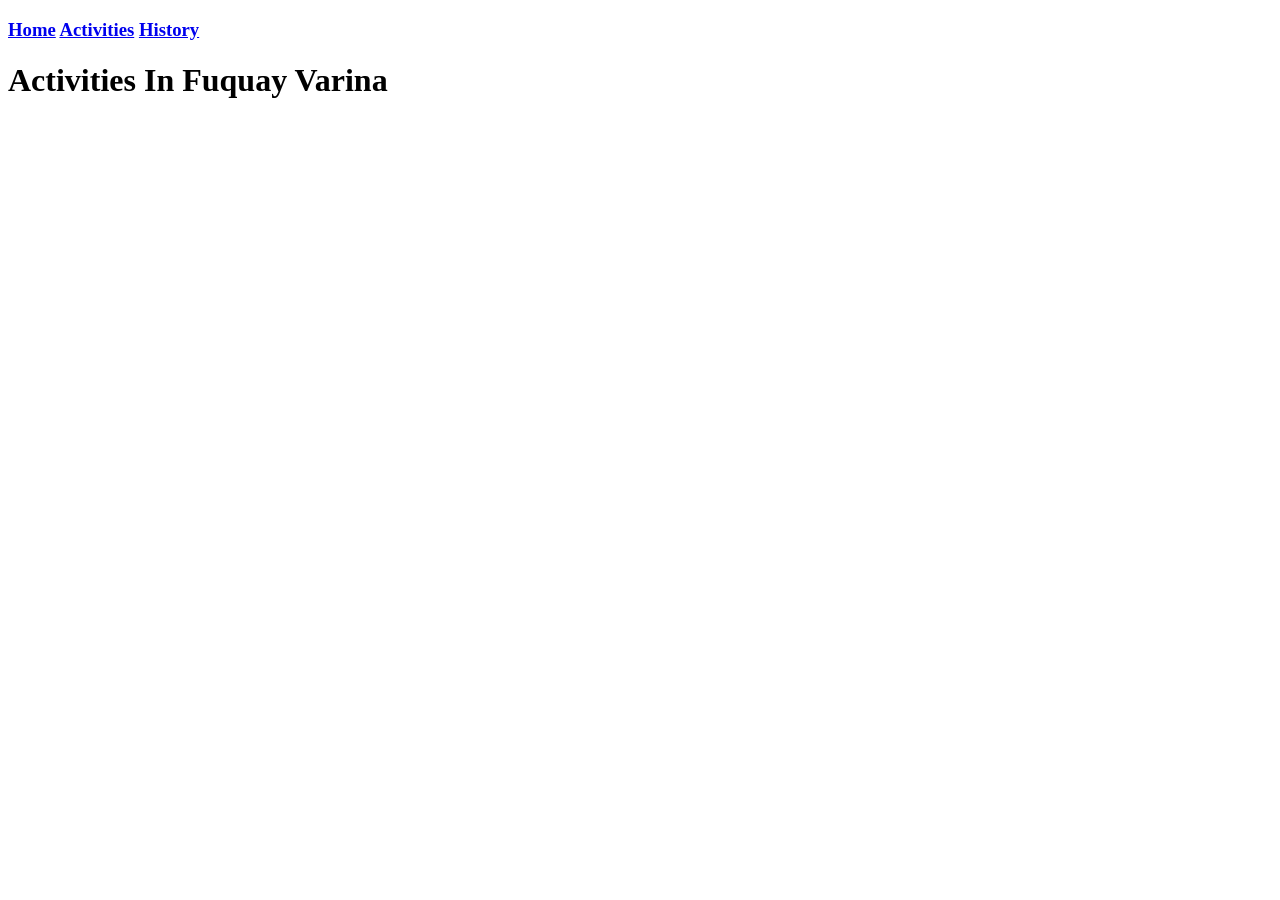
==== local-guide/activities.html @ de7a422e "Add web files" ====
<!DOCTYPE html>
<html lang="en">
<head>
    <meta charset="UTF-8">
    <meta name="viewport" content="width=device-width, initial-scale=1.0">
    <link rel="stylesheet" href="style.css">
    <title>Document</title>
</head>
<body>
    <nav>
        <h3>
            <a href="index.html">Home</a>
            <a href="activities.html">Activities</a>
            <a href="history.html">History</a>
        </h3>
    </nav>
    <header>
        <h1>
            Activities In Fuquay Varina
        </h1>
    </header>
</body>
</html>
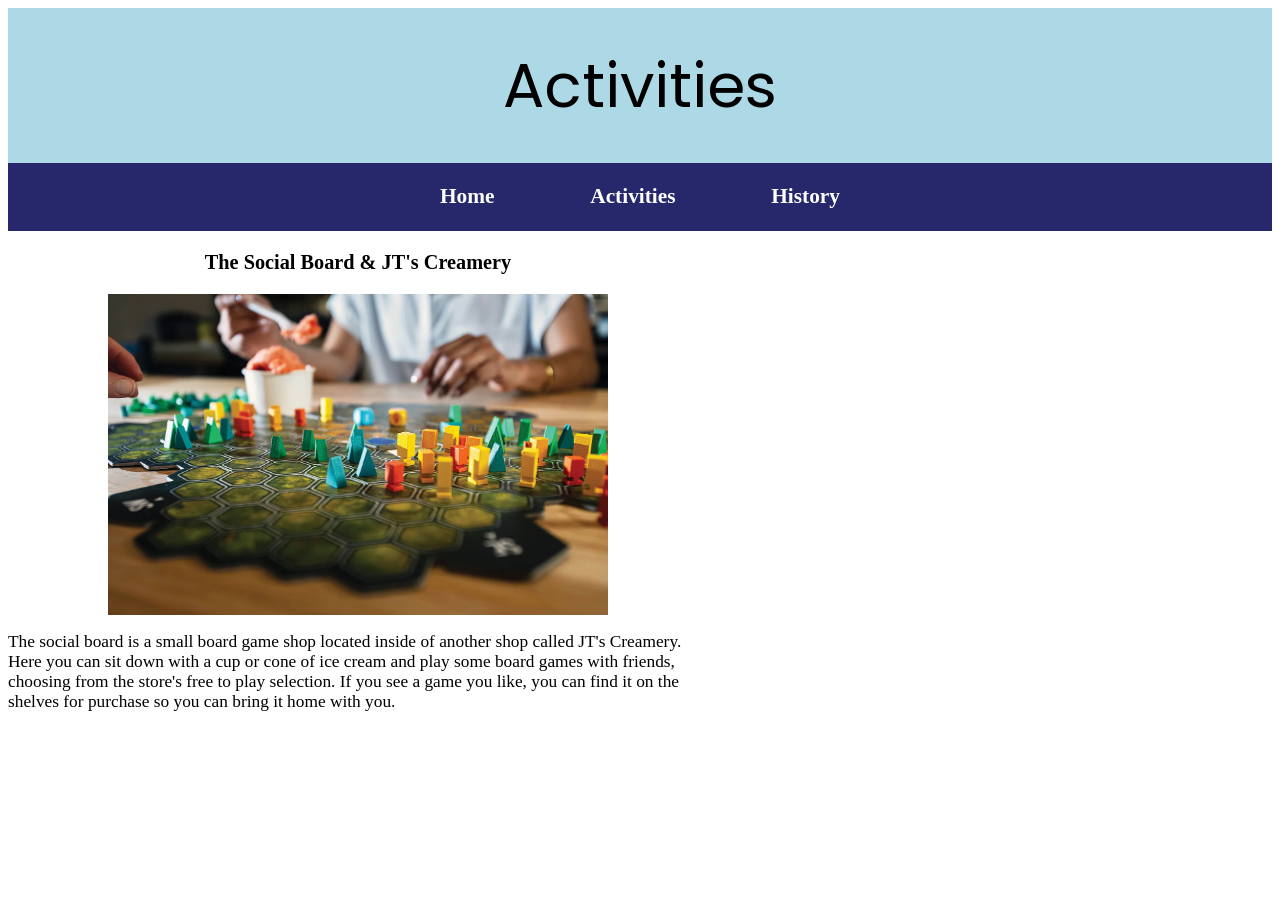
==== commit 78a526ea: "Add updated files for the guide" ====
--- a/local-guide/activities.html
+++ b/local-guide/activities.html
@@ -3,21 +3,38 @@
 <head>
     <meta charset="UTF-8">
     <meta name="viewport" content="width=device-width, initial-scale=1.0">
-    <link rel="stylesheet" href="style.css">
+    <link rel="stylesheet" href="css/style.css">
+    <link rel="preconnect" href="https://fonts.googleapis.com">
+<link rel="preconnect" href="https://fonts.gstatic.com" crossorigin>
+<link href="https://fonts.googleapis.com/css2?family=Poppins:ital,wght@0,100;0,200;0,300;0,400;0,500;0,600;0,700;0,800;0,900;1,100;1,200;1,300;1,400;1,500;1,600;1,700;1,800;1,900&display=swap" rel="stylesheet">
     <title>Document</title>
 </head>
 <body>
+    <h1 class="header">Activities</h1>
+    
     <nav>
-        <h3>
+        <h3 class="nav-elements">
             <a href="index.html">Home</a>
             <a href="activities.html">Activities</a>
             <a href="history.html">History</a>
         </h3>
     </nav>
-    <header>
-        <h1>
-            Activities In Fuquay Varina
-        </h1>
-    </header>
+
+    
+    <div class="body-copy">
+        <h3>The Social Board & JT's Creamery</h3>
+
+        <div class="socialboard-container">
+                <img src="images/TheSocialBoard.webp" alt="Board game with man eating ice cream in background">
+        </div>
+
+        <p>The social board is a small board game shop located inside of another shop called JT's Creamery. Here you can sit down with a cup or cone of ice cream and play some board games with friends, choosing from the store's free to play selection. If you see a game you like, you can find it on the shelves for purchase so you can bring it home with you.</p>
+
+    </div>
+    
+
+    
+    
+    
 </body>
 </html>
--- a/local-guide/css/style.css
+++ b/local-guide/css/style.css
@@ -0,0 +1,61 @@
+.body-copy {
+    display: flex;
+    flex-direction: column;
+    align-items: center;
+    max-width: 100%;
+    height: auto;
+}
+
+.header {
+    display: flex;
+    justify-content: center;
+    font-size: 46pt;
+    background-color: lightblue;
+    margin: 0;
+    padding: 2rem;
+    font-family: Poppins;
+    font-weight: 400;
+}
+
+nav {
+    display: flex;
+    justify-content: center;
+    background-color: rgb(39, 39, 107);
+}
+
+.nav-elements {
+    display: flex;
+    justify-content: space-between;
+    width: 400px;
+    
+}
+
+.nav-elements, a {
+    color: white;
+    text-decoration: none;
+    font-size: 16pt;
+}
+
+.body-copy {
+    display: flex;
+    flex-direction: column;
+    align-items: center;
+    min-width: 500px;
+    max-width: 700px;
+}
+
+.body-copy, p {
+    font-size: 13pt;
+}
+
+.socialboard-container, img {
+    display: flex;
+    justify-content: center;
+    max-width: 500px;
+    height: auto;
+}
+
+.townhall-container {
+    display: flex;
+    justify-content: center;
+}
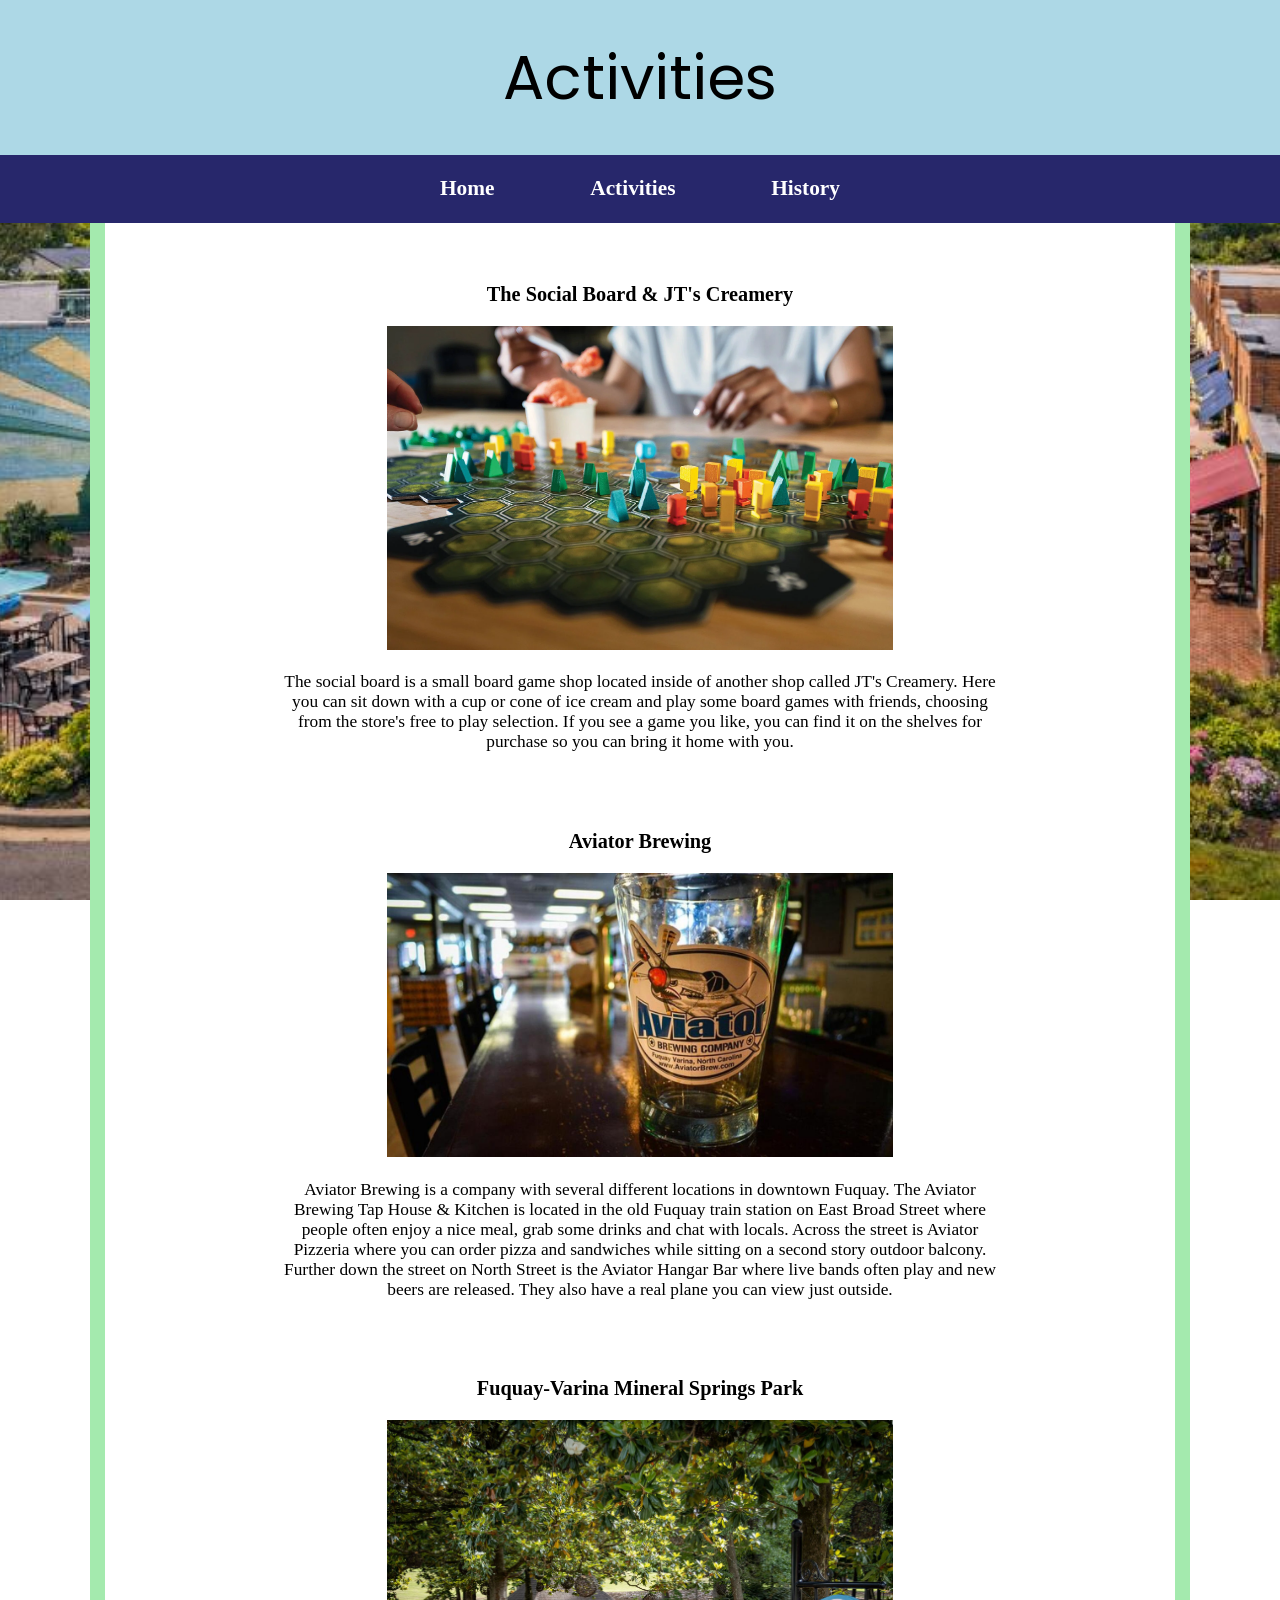
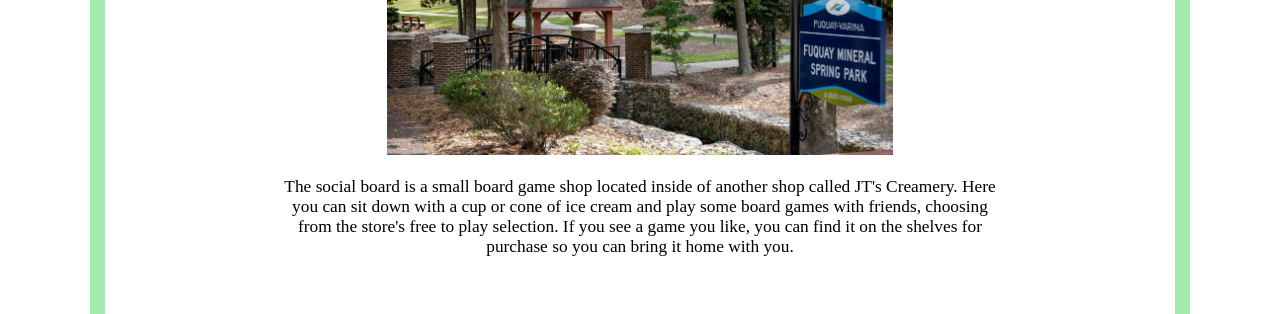
==== commit 550bfa62: "Add bg image and more info" ====
--- a/local-guide/activities.html
+++ b/local-guide/activities.html
@@ -19,16 +19,41 @@
             <a href="history.html">History</a>
         </h3>
     </nav>
-
+    
     
     <div class="body-copy">
-        <h3>The Social Board & JT's Creamery</h3>
+       <div class="Act-sect">
+            <h3>The Social Board & JT's Creamery</h3>
 
-        <div class="socialboard-container">
+            <div class="socialboard-container">
                 <img src="images/TheSocialBoard.webp" alt="Board game with man eating ice cream in background">
+            </div>
+
+            <p>The social board is a small board game shop located inside of another shop called JT's Creamery. Here you can sit down with a cup or cone of ice cream and play some board games with friends, choosing from the store's free to play selection. If you see a game you like, you can find it on the shelves for purchase so you can bring it home with you.</p>
+
         </div>
 
-        <p>The social board is a small board game shop located inside of another shop called JT's Creamery. Here you can sit down with a cup or cone of ice cream and play some board games with friends, choosing from the store's free to play selection. If you see a game you like, you can find it on the shelves for purchase so you can bring it home with you.</p>
+        <div class="Act-sect"> 
+            <h3>Aviator Brewing</h3>
+
+            <div class="socialboard-container">
+                <img src="images/AviatorBar.jfif" alt="Aviator shot glass on bar counter">
+            </div>
+
+            <p>Aviator Brewing is a company with several different locations in downtown Fuquay. The Aviator Brewing Tap House & Kitchen is located in the old Fuquay train station on East Broad Street where people often enjoy a nice meal, grab some drinks and chat with locals. Across the street is Aviator Pizzeria where you can order pizza and sandwiches while sitting on a second story outdoor balcony. Further down the street on North Street is the Aviator Hangar Bar where live bands often play and new beers are released. They also have a real plane you can view just outside.</p>
+
+        </div>
+
+        <div class="Act-sect">
+           <h3>Fuquay-Varina Mineral Springs Park</h3>
+
+           <div class="socialboard-container">
+                <img src="images/FuquaySpringPark.jfif" alt="Fuquay Mineral Springs park">
+           </div>
+
+           <p>The social board is a small board game shop located inside of another shop called JT's Creamery. Here you can sit down with a cup or cone of ice cream and play some board games with friends, choosing from the store's free to play selection. If you see a game you like, you can find it on the shelves for purchase so you can bring it home with you.</p>
+
+        </div>
 
     </div>
     
--- a/local-guide/css/style.css
+++ b/local-guide/css/style.css
@@ -1,10 +1,39 @@
-.body-copy {
-    display: flex;
-    flex-direction: column;
-    align-items: center;
-    max-width: 100%;
+* {
+    box-sizing: border-box;
+}
+
+body {
+    margin: 0;
+    background-image: url(../images/FuquayDowntown.jpg);
+    background-repeat: no-repeat;
+    background-position: center;
+    background-attachment: fixed;
+    background-size: cover;
+    width: 100%;
     height: auto;
 }
+
+img {
+    max-width: 70%;
+    height: auto;
+}
+
+.body-copy {
+    width: 100%;
+    max-width: 1100px;
+    margin: 0 auto;
+    padding: 20px;
+    text-align: center;
+    background-color: rgb(255, 255, 255);
+    border: 15px solid rgb(164 234 174);
+    border-width: 0px 15px 0px 15px;
+}
+
+.Act-sect {   
+    padding: 20px;
+    margin: 0 13%;
+}
+
 
 .header {
     display: flex;
@@ -13,7 +42,7 @@
     background-color: lightblue;
     margin: 0;
     padding: 2rem;
-    font-family: Poppins;
+    font-family: Poppins, sans-serif;
     font-weight: 400;
 }
 
@@ -36,24 +65,11 @@
     font-size: 16pt;
 }
 
-.body-copy {
-    display: flex;
-    flex-direction: column;
-    align-items: center;
-    min-width: 500px;
-    max-width: 700px;
-}
 
 .body-copy, p {
     font-size: 13pt;
 }
 
-.socialboard-container, img {
-    display: flex;
-    justify-content: center;
-    max-width: 500px;
-    height: auto;
-}
 
 .townhall-container {
     display: flex;
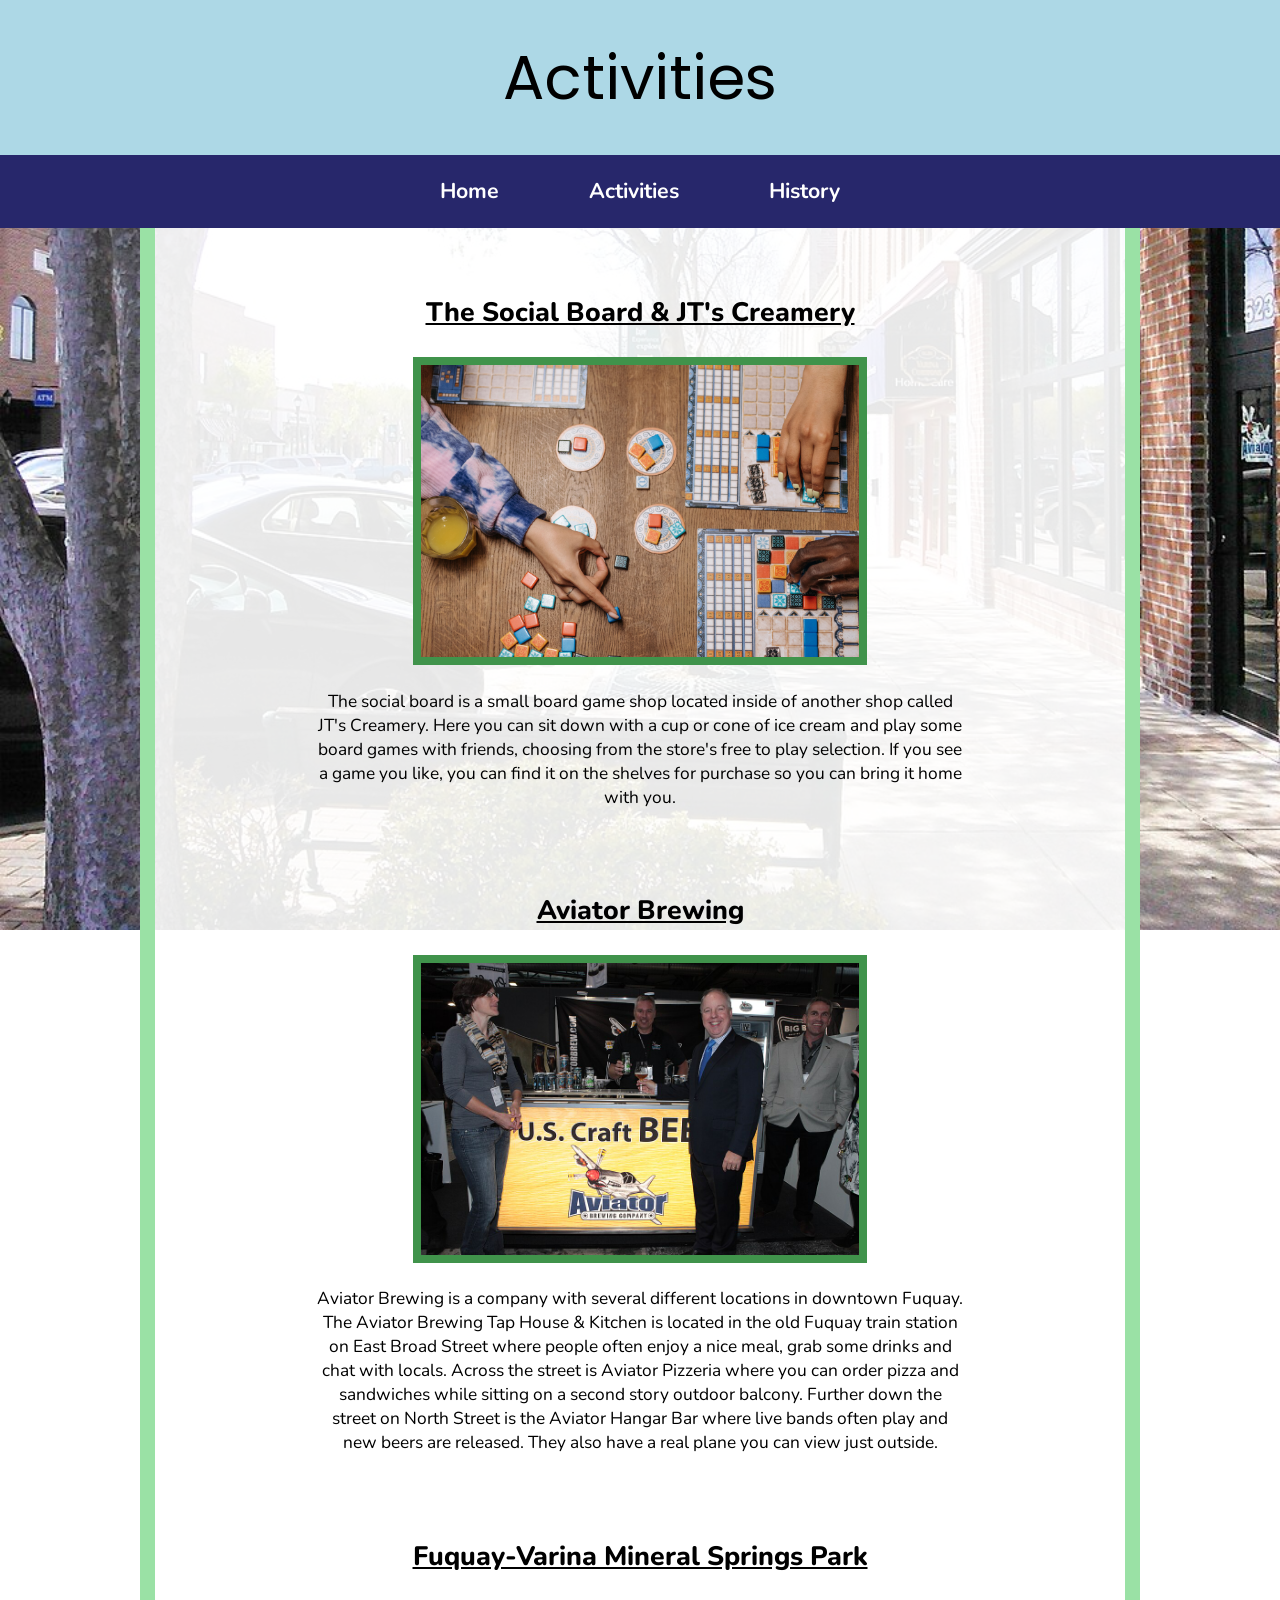
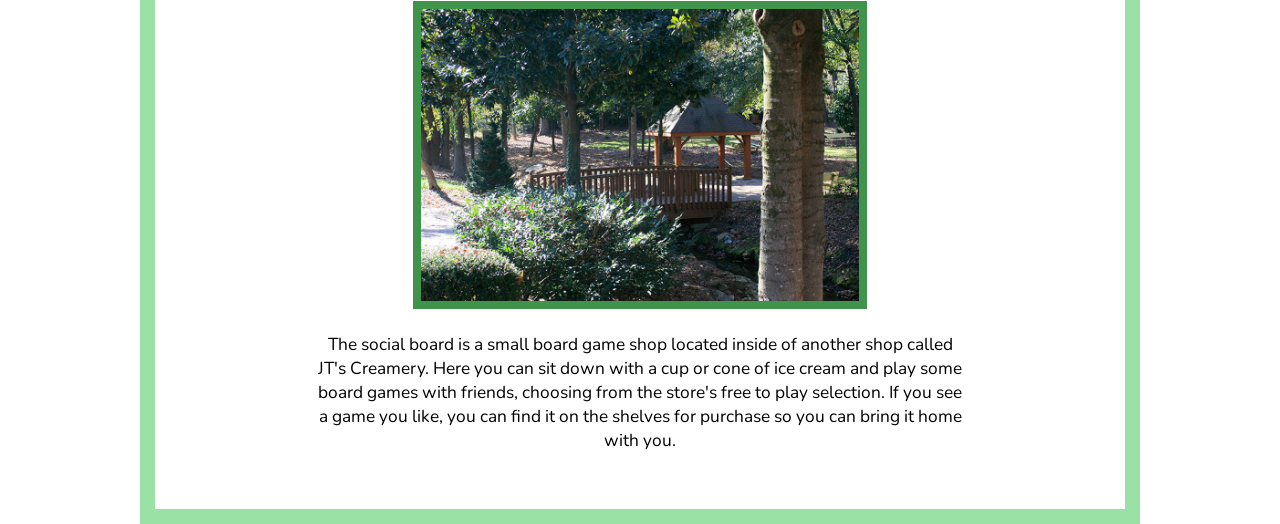
==== commit 5777126e: "Add finished project" ====
--- a/local-guide/activities.html
+++ b/local-guide/activities.html
@@ -7,6 +7,9 @@
     <link rel="preconnect" href="https://fonts.googleapis.com">
 <link rel="preconnect" href="https://fonts.gstatic.com" crossorigin>
 <link href="https://fonts.googleapis.com/css2?family=Poppins:ital,wght@0,100;0,200;0,300;0,400;0,500;0,600;0,700;0,800;0,900;1,100;1,200;1,300;1,400;1,500;1,600;1,700;1,800;1,900&display=swap" rel="stylesheet">
+<link rel="preconnect" href="https://fonts.googleapis.com">
+<link rel="preconnect" href="https://fonts.gstatic.com" crossorigin>
+<link href="https://fonts.googleapis.com/css2?family=Nunito:ital,wght@0,200..1000;1,200..1000&display=swap" rel="stylesheet">
     <title>Document</title>
 </head>
 <body>
@@ -23,10 +26,10 @@
     
     <div class="body-copy">
        <div class="Act-sect">
-            <h3>The Social Board & JT's Creamery</h3>
+            <h3 class="body-head">The Social Board & JT's Creamery</h3>
 
             <div class="socialboard-container">
-                <img src="images/TheSocialBoard.webp" alt="Board game with man eating ice cream in background">
+                <img src="images/BoardGame.jpg" alt="Board game with man eating ice cream in background">
             </div>
 
             <p>The social board is a small board game shop located inside of another shop called JT's Creamery. Here you can sit down with a cup or cone of ice cream and play some board games with friends, choosing from the store's free to play selection. If you see a game you like, you can find it on the shelves for purchase so you can bring it home with you.</p>
@@ -34,10 +37,10 @@
         </div>
 
         <div class="Act-sect"> 
-            <h3>Aviator Brewing</h3>
+            <h3 class="body-head">Aviator Brewing</h3>
 
             <div class="socialboard-container">
-                <img src="images/AviatorBar.jfif" alt="Aviator shot glass on bar counter">
+                <img src="images/Aviator.jpg" alt="Aviator shot glass on bar counter">
             </div>
 
             <p>Aviator Brewing is a company with several different locations in downtown Fuquay. The Aviator Brewing Tap House & Kitchen is located in the old Fuquay train station on East Broad Street where people often enjoy a nice meal, grab some drinks and chat with locals. Across the street is Aviator Pizzeria where you can order pizza and sandwiches while sitting on a second story outdoor balcony. Further down the street on North Street is the Aviator Hangar Bar where live bands often play and new beers are released. They also have a real plane you can view just outside.</p>
@@ -45,10 +48,10 @@
         </div>
 
         <div class="Act-sect">
-           <h3>Fuquay-Varina Mineral Springs Park</h3>
+           <h3 class="body-head">Fuquay-Varina Mineral Springs Park</h3>
 
            <div class="socialboard-container">
-                <img src="images/FuquaySpringPark.jfif" alt="Fuquay Mineral Springs park">
+                <img src="images/Fuquay_Mineral_Springs_Park.jpg" alt="Fuquay Mineral Springs park">
            </div>
 
            <p>The social board is a small board game shop located inside of another shop called JT's Creamery. Here you can sit down with a cup or cone of ice cream and play some board games with friends, choosing from the store's free to play selection. If you see a game you like, you can find it on the shelves for purchase so you can bring it home with you.</p>
--- a/local-guide/css/style.css
+++ b/local-guide/css/style.css
@@ -1,10 +1,33 @@
+@media(max-width: 393px) {
+    body{
+        padding: 10%;
+    }
+    
+    h1 {
+        display: flex;
+        align-items: center;
+    }
+
+    nav {
+       max-width: 100%;
+    }
+    
+
+    .nav-elements {
+      display: flex;
+      justify-content: space-evenly;
+    }
+}
+
 * {
     box-sizing: border-box;
 }
 
+
+
 body {
     margin: 0;
-    background-image: url(../images/FuquayDowntown.jpg);
+    background-image: url(../images/Fuquay_Varina_Downtown.jpg);
     background-repeat: no-repeat;
     background-position: center;
     background-attachment: fixed;
@@ -16,17 +39,27 @@
 img {
     max-width: 70%;
     height: auto;
+    border: 8px solid rgb(64, 147, 75);
+}
+
+.external-link {
+    color: green;
+}
+.external-link:hover {
+    color: lightgreen;
 }
 
 .body-copy {
     width: 100%;
-    max-width: 1100px;
+    max-width: 1000px;
     margin: 0 auto;
     padding: 20px;
     text-align: center;
-    background-color: rgb(255, 255, 255);
-    border: 15px solid rgb(164 234 174);
-    border-width: 0px 15px 0px 15px;
+    background-color: rgba(255, 255, 255, 90%);
+    border: 15px solid rgb(154, 225, 165);
+    border-width: 0px 15px 15px 15px;
+    height: auto;
+    font-family: Nunito;
 }
 
 .Act-sect {   
@@ -50,13 +83,14 @@
     display: flex;
     justify-content: center;
     background-color: rgb(39, 39, 107);
+    
 }
 
 .nav-elements {
     display: flex;
     justify-content: space-between;
     width: 400px;
-    
+    font-family: Nunito;
 }
 
 .nav-elements, a {
@@ -68,6 +102,15 @@
 
 .body-copy, p {
     font-size: 13pt;
+    font-family: Nunito;
+    
+}
+
+.body-head {
+    font-size: 20pt;
+    font-family: Nunito;
+    font-weight: 800;
+    text-decoration: underline;
 }
 
 
